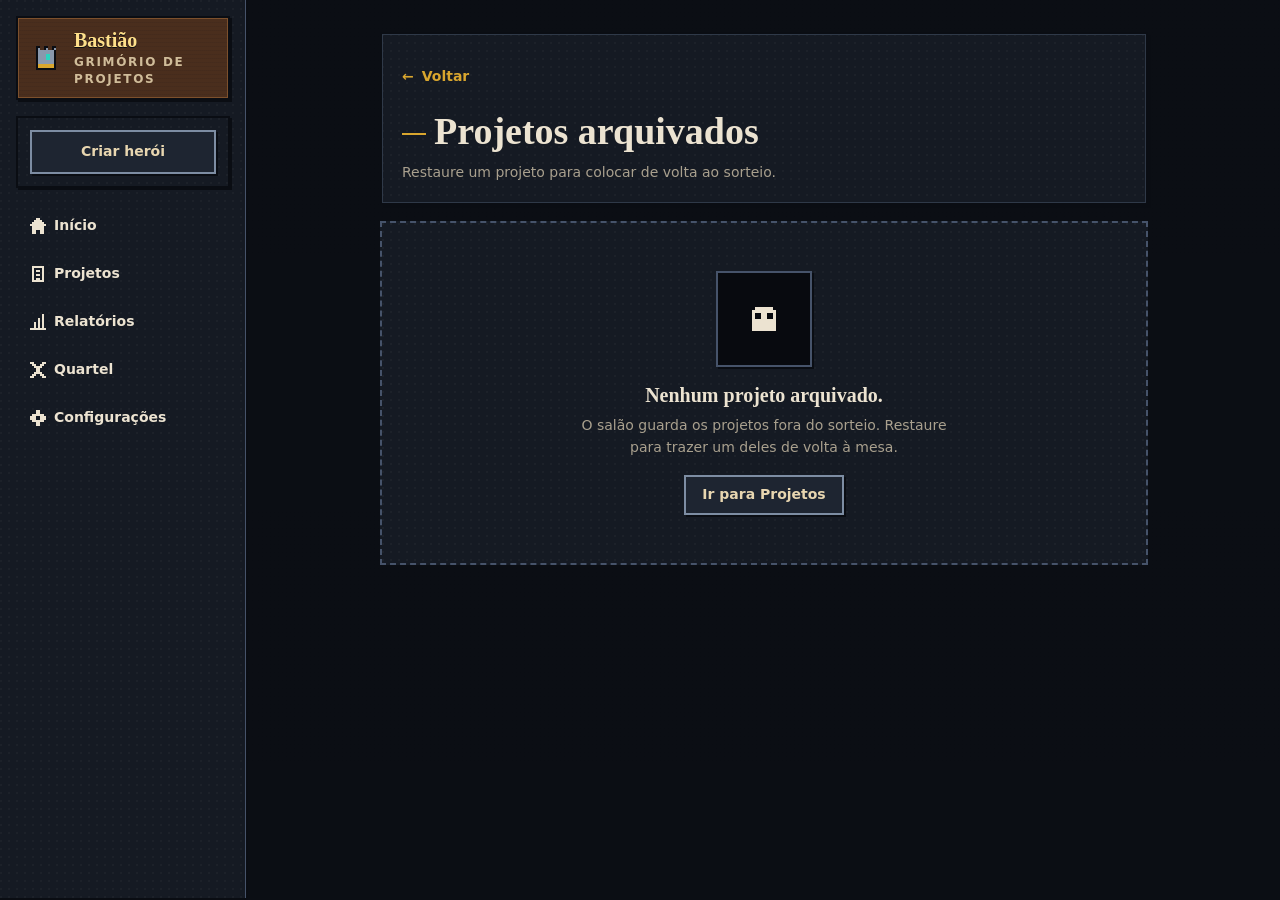
==== archived/index.html @ 6093103f "feat: atualiza build" ====
<!doctype html>
<html lang="pt-BR">
  <head>
    <meta charset="utf-8" />
    <meta name="viewport" content="width=device-width, initial-scale=1" />
    <meta name="theme-color" content="#0f1115" />
    <meta name="color-scheme" content="dark" />
    <!--
      CSP (MEDIUM-01, adapter-static sem servidor): meta permissiva para nao quebrar
      a hidratacao SvelteKit (inline scripts/estilos). Prefira headers no host estatico.
      Diretiva estrita recomendada no host:
      default-src 'self'; object-src 'none'; base-uri 'self'; frame-ancestors 'none'
      + X-Content-Type-Options: nosniff + Referrer-Policy: same-origin.
      Limitacao: meta com 'unsafe-inline' nao bloqueia XSS via inline; header com
      nonce/hash seria ideal, mas exige SSR/host com injecao por resposta.
    -->
    <meta
      http-equiv="Content-Security-Policy"
      content="default-src 'self'; object-src 'none'; base-uri 'self'; script-src 'self' 'unsafe-inline'; style-src 'self' 'unsafe-inline'; img-src 'self' data:; font-src 'self' data:; connect-src 'self' https://storage.bunnycdn.com https://uk.storage.bunnycdn.com https://ny.storage.bunnycdn.com https://la.storage.bunnycdn.com https://sg.storage.bunnycdn.com https://se.storage.bunnycdn.com https://br.storage.bunnycdn.com https://jh.storage.bunnycdn.com https://syd.storage.bunnycdn.com"
    />
    <title>App Produtividade</title>
    <link href="../_app/immutable/bundle.D66SUz3h.js" rel="modulepreload">
		<!--1bhpuhb--><!----><title>Projetos arquivados</title>
		<link href="../_app/immutable/assets/bundle.DK1BxDuR.css" rel="stylesheet">
  		<link rel="icon" type="image/svg+xml" href="/favicon.svg" />
	</head>
  <body data-sveltekit-preload-data="hover">
    <div style="display: contents"><!--[--><!--[0--><!--[--><a href="#conteudo-principal" class="bastiao-skip svelte-12qhfyh">Pular para o conteúdo</a> <div class="bastiao-shell svelte-12qhfyh"><aside class="bastiao-sidebar svelte-129hoe0" aria-label="Navegacao principal"><div class="bastiao-brand svelte-129hoe0"><span class="bastiao-brand-emblem svelte-129hoe0" aria-hidden="true"><svg viewBox="0 0 16 16" width="32" height="32" shape-rendering="crispEdges" style="display: block" class="shrink-0" aria-hidden="true"><!--[--><path d="M3 2h2v1h-2zM7 2h2v1h-2zM11 2h2v1h-2zM3 3h1v1h-1zM7 3h1v1h-1zM11 3h1v1h-1zM3 4h1v1h-1zM12 4h1v1h-1zM3 5h1v1h-1zM12 5h1v1h-1zM3 6h1v1h-1zM12 6h1v1h-1zM3 7h1v1h-1zM12 7h1v1h-1zM3 8h1v1h-1zM12 8h1v1h-1zM3 9h1v1h-1zM12 9h1v1h-1zM3 10h1v1h-1zM12 10h1v1h-1zM3 11h1v1h-1zM12 11h1v1h-1zM3 12h1v1h-1zM12 12h1v1h-1zM3 13h10v1h-10z" fill="var(--color-px-ink)"></path><path d="M4 3h1v1h-1zM8 3h1v1h-1zM12 3h1v1h-1zM4 4h8v1h-8zM4 5h8v1h-8zM4 6h4v1h-4zM10 6h2v1h-2zM4 7h4v1h-4zM10 7h2v1h-2zM4 8h4v1h-4zM10 8h2v1h-2zM4 9h8v1h-8zM4 10h8v1h-8z" fill="var(--color-px-steel)"></path><path d="M4 11h8v1h-8zM4 12h8v1h-8z" fill="var(--color-px-gold)"></path><path d="M8 6h2v1h-2zM8 7h2v1h-2zM8 8h2v1h-2z" fill="var(--color-px-teal)"></path><!--]--></svg><!----></span> <span class="bastiao-brand-text svelte-129hoe0"><p class="bastiao-brand-title svelte-129hoe0">Bastião</p> <p class="bastiao-brand-sub svelte-129hoe0">grimório de projetos</p></span></div> <div class="bastiao-hud svelte-129hoe0"><section class="hero-hud svelte-1gd1m4t" aria-label="Heroi"><!--[-1--><p class="hero-hud__loading svelte-1gd1m4t" role="status">Carregando herói...</p><!--]--></section><!----></div> <nav class="bastiao-nav svelte-129hoe0" aria-label="Paginas"><!--[--><a href="/" class="bastiao-link svelte-129hoe0" title="Início" aria-current="page"><svg viewBox="0 0 8 8" width="16" height="16" shape-rendering="crispEdges" style="display: block" class="shrink-0" aria-hidden="true"><!--[-1--><path d="M3 0h2v1h-2zM2 1h4v1h-4zM1 2h6v1h-6zM0 3h8v1h-8zM1 4h6v1h-6zM1 5h6v1h-6zM1 6h2v1h-2zM5 6h2v1h-2zM1 7h2v1h-2zM5 7h2v1h-2z" fill="currentColor"></path><!--]--></svg><!----> <span class="bastiao-link-label svelte-129hoe0">Início</span></a><a href="/projetos" class="bastiao-link svelte-129hoe0" title="Projetos"><svg viewBox="0 0 8 8" width="16" height="16" shape-rendering="crispEdges" style="display: block" class="shrink-0" aria-hidden="true"><!--[-1--><path d="M1 0h6v1h-6zM1 1h1v1h-1zM6 1h1v1h-1zM1 2h1v1h-1zM3 2h2v1h-2zM6 2h1v1h-1zM1 3h1v1h-1zM6 3h1v1h-1zM1 4h1v1h-1zM3 4h2v1h-2zM6 4h1v1h-1zM1 5h1v1h-1zM6 5h1v1h-1zM1 6h1v1h-1zM3 6h2v1h-2zM6 6h1v1h-1zM1 7h6v1h-6z" fill="currentColor"></path><!--]--></svg><!----> <span class="bastiao-link-label svelte-129hoe0">Projetos</span></a><a href="/relatorios" class="bastiao-link svelte-129hoe0" title="Relatórios"><svg viewBox="0 0 8 8" width="16" height="16" shape-rendering="crispEdges" style="display: block" class="shrink-0" aria-hidden="true"><!--[-1--><path d="M6 0h1v1h-1zM6 1h1v1h-1zM4 2h1v1h-1zM6 2h1v1h-1zM4 3h1v1h-1zM6 3h1v1h-1zM2 4h1v1h-1zM4 4h1v1h-1zM6 4h1v1h-1zM2 5h1v1h-1zM4 5h1v1h-1zM6 5h1v1h-1zM2 6h1v1h-1zM4 6h1v1h-1zM6 6h1v1h-1zM0 7h8v1h-8z" fill="currentColor"></path><!--]--></svg><!----> <span class="bastiao-link-label svelte-129hoe0">Relatórios</span></a><a href="/rpg" class="bastiao-link svelte-129hoe0" title="Quartel"><svg viewBox="0 0 8 8" width="16" height="16" shape-rendering="crispEdges" style="display: block" class="shrink-0" aria-hidden="true"><!--[-1--><path d="M0 0h2v1h-2zM6 0h2v1h-2zM1 1h2v1h-2zM5 1h2v1h-2zM2 2h4v1h-4zM3 3h2v1h-2zM3 4h2v1h-2zM2 5h4v1h-4zM1 6h2v1h-2zM5 6h2v1h-2zM0 7h2v1h-2zM6 7h2v1h-2z" fill="currentColor"></path><!--]--></svg><!----> <span class="bastiao-link-label svelte-129hoe0">Quartel</span></a><a href="/settings" class="bastiao-link svelte-129hoe0" title="Configurações"><svg viewBox="0 0 8 8" width="16" height="16" shape-rendering="crispEdges" style="display: block" class="shrink-0" aria-hidden="true"><!--[-1--><path d="M3 0h2v1h-2zM3 1h2v1h-2zM1 2h6v1h-6zM0 3h3v1h-3zM5 3h3v1h-3zM0 4h3v1h-3zM5 4h3v1h-3zM1 5h6v1h-6zM3 6h2v1h-2zM3 7h2v1h-2z" fill="currentColor"></path><!--]--></svg><!----> <span class="bastiao-link-label svelte-129hoe0">Configurações</span></a><!--]--></nav></aside><!----> <main id="conteudo-principal" class="bastiao-main svelte-12qhfyh" tabindex="-1"><!--[--><div class="archived-page svelte-1bhpuhb"><header class="bastiao-pageheader bastiao-pageheader--stone  svelte-132ntk2"><!--[0--><a href="/" class="bastiao-pageheader__back svelte-132ntk2"><span aria-hidden="true" class="svelte-132ntk2">←</span> <span class="svelte-132ntk2">Voltar</span></a><!--]--> <div class="bastiao-pageheader__main svelte-132ntk2"><div class="bastiao-pageheader__text svelte-132ntk2"><!--[-1--><!--]--> <h1 class="bastiao-pageheader__title svelte-132ntk2"><!--[0--><span class="bastiao-pageheader__rule svelte-132ntk2" aria-hidden="true"></span><!--]--> <span class="bastiao-pageheader__title-text svelte-132ntk2">Projetos arquivados</span></h1> <!--[0--><p class="bastiao-pageheader__description svelte-132ntk2">Restaure um projeto para colocar de volta ao sorteio.</p><!--]--> <!--[-1--><!--]--></div> <!--[-1--><!--]--> <!--[-1--><!--]--></div> <!--[-1--><!--]--></header><!----> <!--[-1--><!--]--> <!--[0--><p class="archived-loading svelte-1bhpuhb">Carregando projetos...</p><!--]--></div><!--]--><!----></main></div> <!--[-1--><!--]--><!--]--><!--]--> <!--[-1--><!--]--><!--]-->
			
			<script>
				{
					__sveltekit_h9kn85 = {
						base: new URL("..", location).pathname.slice(0, -1)
					};

					const element = document.currentScript.parentElement;

					import("../_app/immutable/bundle.D66SUz3h.js").then((app) => {
						app.start(element, {
							node_ids: [0, 3],
							data: [null,null],
							form: null,
							error: null
						})
					});
				}
			</script>
		</div>
  </body>
</html>
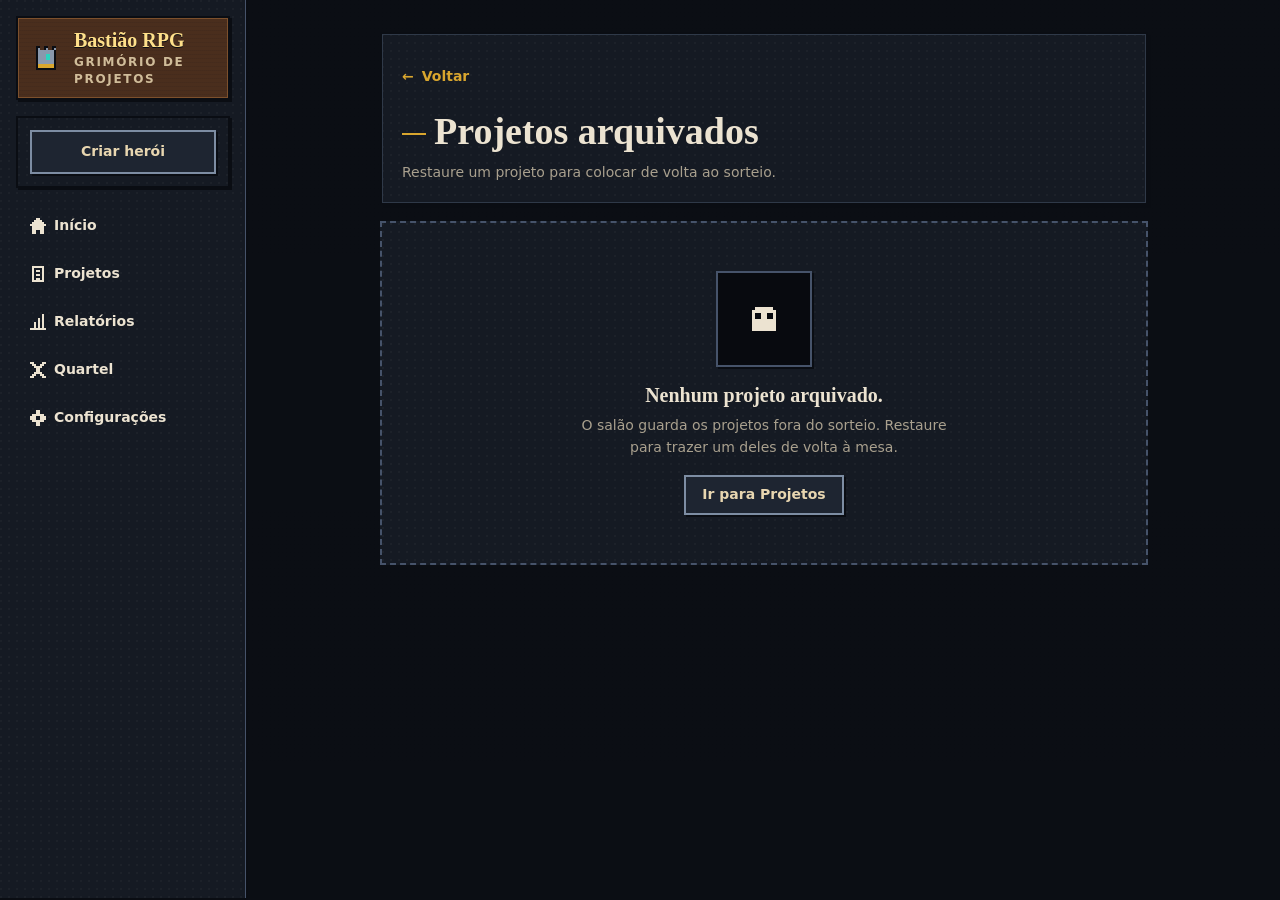
==== commit 6df72f2c: "atualiza build" ====
--- a/archived/index.html
+++ b/archived/index.html
@@ -18,24 +18,24 @@
       http-equiv="Content-Security-Policy"
       content="default-src 'self'; object-src 'none'; base-uri 'self'; script-src 'self' 'unsafe-inline'; style-src 'self' 'unsafe-inline'; img-src 'self' data:; font-src 'self' data:; connect-src 'self' https://storage.bunnycdn.com https://uk.storage.bunnycdn.com https://ny.storage.bunnycdn.com https://la.storage.bunnycdn.com https://sg.storage.bunnycdn.com https://se.storage.bunnycdn.com https://br.storage.bunnycdn.com https://jh.storage.bunnycdn.com https://syd.storage.bunnycdn.com"
     />
-    <title>App Produtividade</title>
-    <link href="../_app/immutable/bundle.D66SUz3h.js" rel="modulepreload">
-		<!--1bhpuhb--><!----><title>Projetos arquivados</title>
-		<link href="../_app/immutable/assets/bundle.DK1BxDuR.css" rel="stylesheet">
+    <title>Bastião RPG</title>
+    <link href="../_app/immutable/bundle.G_Ynz3-c.js" rel="modulepreload">
+		<!--1bhpuhb--><!----><title>Projetos arquivados | Bastião RPG</title>
+		<link href="../_app/immutable/assets/bundle.DVo9516h.css" rel="stylesheet">
   		<link rel="icon" type="image/svg+xml" href="/favicon.svg" />
 	</head>
   <body data-sveltekit-preload-data="hover">
-    <div style="display: contents"><!--[--><!--[0--><!--[--><a href="#conteudo-principal" class="bastiao-skip svelte-12qhfyh">Pular para o conteúdo</a> <div class="bastiao-shell svelte-12qhfyh"><aside class="bastiao-sidebar svelte-129hoe0" aria-label="Navegacao principal"><div class="bastiao-brand svelte-129hoe0"><span class="bastiao-brand-emblem svelte-129hoe0" aria-hidden="true"><svg viewBox="0 0 16 16" width="32" height="32" shape-rendering="crispEdges" style="display: block" class="shrink-0" aria-hidden="true"><!--[--><path d="M3 2h2v1h-2zM7 2h2v1h-2zM11 2h2v1h-2zM3 3h1v1h-1zM7 3h1v1h-1zM11 3h1v1h-1zM3 4h1v1h-1zM12 4h1v1h-1zM3 5h1v1h-1zM12 5h1v1h-1zM3 6h1v1h-1zM12 6h1v1h-1zM3 7h1v1h-1zM12 7h1v1h-1zM3 8h1v1h-1zM12 8h1v1h-1zM3 9h1v1h-1zM12 9h1v1h-1zM3 10h1v1h-1zM12 10h1v1h-1zM3 11h1v1h-1zM12 11h1v1h-1zM3 12h1v1h-1zM12 12h1v1h-1zM3 13h10v1h-10z" fill="var(--color-px-ink)"></path><path d="M4 3h1v1h-1zM8 3h1v1h-1zM12 3h1v1h-1zM4 4h8v1h-8zM4 5h8v1h-8zM4 6h4v1h-4zM10 6h2v1h-2zM4 7h4v1h-4zM10 7h2v1h-2zM4 8h4v1h-4zM10 8h2v1h-2zM4 9h8v1h-8zM4 10h8v1h-8z" fill="var(--color-px-steel)"></path><path d="M4 11h8v1h-8zM4 12h8v1h-8z" fill="var(--color-px-gold)"></path><path d="M8 6h2v1h-2zM8 7h2v1h-2zM8 8h2v1h-2z" fill="var(--color-px-teal)"></path><!--]--></svg><!----></span> <span class="bastiao-brand-text svelte-129hoe0"><p class="bastiao-brand-title svelte-129hoe0">Bastião</p> <p class="bastiao-brand-sub svelte-129hoe0">grimório de projetos</p></span></div> <div class="bastiao-hud svelte-129hoe0"><section class="hero-hud svelte-1gd1m4t" aria-label="Heroi"><!--[-1--><p class="hero-hud__loading svelte-1gd1m4t" role="status">Carregando herói...</p><!--]--></section><!----></div> <nav class="bastiao-nav svelte-129hoe0" aria-label="Paginas"><!--[--><a href="/" class="bastiao-link svelte-129hoe0" title="Início" aria-current="page"><svg viewBox="0 0 8 8" width="16" height="16" shape-rendering="crispEdges" style="display: block" class="shrink-0" aria-hidden="true"><!--[-1--><path d="M3 0h2v1h-2zM2 1h4v1h-4zM1 2h6v1h-6zM0 3h8v1h-8zM1 4h6v1h-6zM1 5h6v1h-6zM1 6h2v1h-2zM5 6h2v1h-2zM1 7h2v1h-2zM5 7h2v1h-2z" fill="currentColor"></path><!--]--></svg><!----> <span class="bastiao-link-label svelte-129hoe0">Início</span></a><a href="/projetos" class="bastiao-link svelte-129hoe0" title="Projetos"><svg viewBox="0 0 8 8" width="16" height="16" shape-rendering="crispEdges" style="display: block" class="shrink-0" aria-hidden="true"><!--[-1--><path d="M1 0h6v1h-6zM1 1h1v1h-1zM6 1h1v1h-1zM1 2h1v1h-1zM3 2h2v1h-2zM6 2h1v1h-1zM1 3h1v1h-1zM6 3h1v1h-1zM1 4h1v1h-1zM3 4h2v1h-2zM6 4h1v1h-1zM1 5h1v1h-1zM6 5h1v1h-1zM1 6h1v1h-1zM3 6h2v1h-2zM6 6h1v1h-1zM1 7h6v1h-6z" fill="currentColor"></path><!--]--></svg><!----> <span class="bastiao-link-label svelte-129hoe0">Projetos</span></a><a href="/relatorios" class="bastiao-link svelte-129hoe0" title="Relatórios"><svg viewBox="0 0 8 8" width="16" height="16" shape-rendering="crispEdges" style="display: block" class="shrink-0" aria-hidden="true"><!--[-1--><path d="M6 0h1v1h-1zM6 1h1v1h-1zM4 2h1v1h-1zM6 2h1v1h-1zM4 3h1v1h-1zM6 3h1v1h-1zM2 4h1v1h-1zM4 4h1v1h-1zM6 4h1v1h-1zM2 5h1v1h-1zM4 5h1v1h-1zM6 5h1v1h-1zM2 6h1v1h-1zM4 6h1v1h-1zM6 6h1v1h-1zM0 7h8v1h-8z" fill="currentColor"></path><!--]--></svg><!----> <span class="bastiao-link-label svelte-129hoe0">Relatórios</span></a><a href="/rpg" class="bastiao-link svelte-129hoe0" title="Quartel"><svg viewBox="0 0 8 8" width="16" height="16" shape-rendering="crispEdges" style="display: block" class="shrink-0" aria-hidden="true"><!--[-1--><path d="M0 0h2v1h-2zM6 0h2v1h-2zM1 1h2v1h-2zM5 1h2v1h-2zM2 2h4v1h-4zM3 3h2v1h-2zM3 4h2v1h-2zM2 5h4v1h-4zM1 6h2v1h-2zM5 6h2v1h-2zM0 7h2v1h-2zM6 7h2v1h-2z" fill="currentColor"></path><!--]--></svg><!----> <span class="bastiao-link-label svelte-129hoe0">Quartel</span></a><a href="/settings" class="bastiao-link svelte-129hoe0" title="Configurações"><svg viewBox="0 0 8 8" width="16" height="16" shape-rendering="crispEdges" style="display: block" class="shrink-0" aria-hidden="true"><!--[-1--><path d="M3 0h2v1h-2zM3 1h2v1h-2zM1 2h6v1h-6zM0 3h3v1h-3zM5 3h3v1h-3zM0 4h3v1h-3zM5 4h3v1h-3zM1 5h6v1h-6zM3 6h2v1h-2zM3 7h2v1h-2z" fill="currentColor"></path><!--]--></svg><!----> <span class="bastiao-link-label svelte-129hoe0">Configurações</span></a><!--]--></nav></aside><!----> <main id="conteudo-principal" class="bastiao-main svelte-12qhfyh" tabindex="-1"><!--[--><div class="archived-page svelte-1bhpuhb"><header class="bastiao-pageheader bastiao-pageheader--stone  svelte-132ntk2"><!--[0--><a href="/" class="bastiao-pageheader__back svelte-132ntk2"><span aria-hidden="true" class="svelte-132ntk2">←</span> <span class="svelte-132ntk2">Voltar</span></a><!--]--> <div class="bastiao-pageheader__main svelte-132ntk2"><div class="bastiao-pageheader__text svelte-132ntk2"><!--[-1--><!--]--> <h1 class="bastiao-pageheader__title svelte-132ntk2"><!--[0--><span class="bastiao-pageheader__rule svelte-132ntk2" aria-hidden="true"></span><!--]--> <span class="bastiao-pageheader__title-text svelte-132ntk2">Projetos arquivados</span></h1> <!--[0--><p class="bastiao-pageheader__description svelte-132ntk2">Restaure um projeto para colocar de volta ao sorteio.</p><!--]--> <!--[-1--><!--]--></div> <!--[-1--><!--]--> <!--[-1--><!--]--></div> <!--[-1--><!--]--></header><!----> <!--[-1--><!--]--> <!--[0--><p class="archived-loading svelte-1bhpuhb">Carregando projetos...</p><!--]--></div><!--]--><!----></main></div> <!--[-1--><!--]--><!--]--><!--]--> <!--[-1--><!--]--><!--]-->
+    <div style="display: contents"><!--[--><!--[0--><!--[--><a href="#conteudo-principal" class="bastiao-skip svelte-12qhfyh">Pular para o conteúdo</a> <div class="bastiao-shell svelte-12qhfyh"><aside class="bastiao-sidebar svelte-129hoe0" aria-label="Navegacao principal"><div class="bastiao-brand svelte-129hoe0"><span class="bastiao-brand-emblem svelte-129hoe0" aria-hidden="true"><svg viewBox="0 0 16 16" width="32" height="32" shape-rendering="crispEdges" style="display: block" class="shrink-0" aria-hidden="true"><!--[--><path d="M3 2h2v1h-2zM7 2h2v1h-2zM11 2h2v1h-2zM3 3h1v1h-1zM7 3h1v1h-1zM11 3h1v1h-1zM3 4h1v1h-1zM12 4h1v1h-1zM3 5h1v1h-1zM12 5h1v1h-1zM3 6h1v1h-1zM12 6h1v1h-1zM3 7h1v1h-1zM12 7h1v1h-1zM3 8h1v1h-1zM12 8h1v1h-1zM3 9h1v1h-1zM12 9h1v1h-1zM3 10h1v1h-1zM12 10h1v1h-1zM3 11h1v1h-1zM12 11h1v1h-1zM3 12h1v1h-1zM12 12h1v1h-1zM3 13h10v1h-10z" fill="var(--color-px-ink)"></path><path d="M4 3h1v1h-1zM8 3h1v1h-1zM12 3h1v1h-1zM4 4h8v1h-8zM4 5h8v1h-8zM4 6h4v1h-4zM10 6h2v1h-2zM4 7h4v1h-4zM10 7h2v1h-2zM4 8h4v1h-4zM10 8h2v1h-2zM4 9h8v1h-8zM4 10h8v1h-8z" fill="var(--color-px-steel)"></path><path d="M4 11h8v1h-8zM4 12h8v1h-8z" fill="var(--color-px-gold)"></path><path d="M8 6h2v1h-2zM8 7h2v1h-2zM8 8h2v1h-2z" fill="var(--color-px-teal)"></path><!--]--></svg><!----></span> <span class="bastiao-brand-text svelte-129hoe0"><p class="bastiao-brand-title svelte-129hoe0">Bastião RPG</p> <p class="bastiao-brand-sub svelte-129hoe0">grimório de projetos</p></span></div> <div class="bastiao-hud svelte-129hoe0"><section class="hero-hud svelte-1gd1m4t" aria-label="Heroi"><!--[-1--><p class="hero-hud__loading svelte-1gd1m4t" role="status">Carregando herói...</p><!--]--></section><!----></div> <nav class="bastiao-nav svelte-129hoe0" aria-label="Paginas"><!--[--><a href="/" class="bastiao-link svelte-129hoe0" title="Início" aria-current="page"><svg viewBox="0 0 8 8" width="16" height="16" shape-rendering="crispEdges" style="display: block" class="shrink-0" aria-hidden="true"><!--[-1--><path d="M3 0h2v1h-2zM2 1h4v1h-4zM1 2h6v1h-6zM0 3h8v1h-8zM1 4h6v1h-6zM1 5h6v1h-6zM1 6h2v1h-2zM5 6h2v1h-2zM1 7h2v1h-2zM5 7h2v1h-2z" fill="currentColor"></path><!--]--></svg><!----> <span class="bastiao-link-label svelte-129hoe0">Início</span></a><a href="/projetos" class="bastiao-link svelte-129hoe0" title="Projetos"><svg viewBox="0 0 8 8" width="16" height="16" shape-rendering="crispEdges" style="display: block" class="shrink-0" aria-hidden="true"><!--[-1--><path d="M1 0h6v1h-6zM1 1h1v1h-1zM6 1h1v1h-1zM1 2h1v1h-1zM3 2h2v1h-2zM6 2h1v1h-1zM1 3h1v1h-1zM6 3h1v1h-1zM1 4h1v1h-1zM3 4h2v1h-2zM6 4h1v1h-1zM1 5h1v1h-1zM6 5h1v1h-1zM1 6h1v1h-1zM3 6h2v1h-2zM6 6h1v1h-1zM1 7h6v1h-6z" fill="currentColor"></path><!--]--></svg><!----> <span class="bastiao-link-label svelte-129hoe0">Projetos</span></a><a href="/relatorios" class="bastiao-link svelte-129hoe0" title="Relatórios"><svg viewBox="0 0 8 8" width="16" height="16" shape-rendering="crispEdges" style="display: block" class="shrink-0" aria-hidden="true"><!--[-1--><path d="M6 0h1v1h-1zM6 1h1v1h-1zM4 2h1v1h-1zM6 2h1v1h-1zM4 3h1v1h-1zM6 3h1v1h-1zM2 4h1v1h-1zM4 4h1v1h-1zM6 4h1v1h-1zM2 5h1v1h-1zM4 5h1v1h-1zM6 5h1v1h-1zM2 6h1v1h-1zM4 6h1v1h-1zM6 6h1v1h-1zM0 7h8v1h-8z" fill="currentColor"></path><!--]--></svg><!----> <span class="bastiao-link-label svelte-129hoe0">Relatórios</span></a><a href="/rpg" class="bastiao-link svelte-129hoe0" title="Quartel"><svg viewBox="0 0 8 8" width="16" height="16" shape-rendering="crispEdges" style="display: block" class="shrink-0" aria-hidden="true"><!--[-1--><path d="M0 0h2v1h-2zM6 0h2v1h-2zM1 1h2v1h-2zM5 1h2v1h-2zM2 2h4v1h-4zM3 3h2v1h-2zM3 4h2v1h-2zM2 5h4v1h-4zM1 6h2v1h-2zM5 6h2v1h-2zM0 7h2v1h-2zM6 7h2v1h-2z" fill="currentColor"></path><!--]--></svg><!----> <span class="bastiao-link-label svelte-129hoe0">Quartel</span></a><a href="/settings" class="bastiao-link svelte-129hoe0" title="Configurações"><svg viewBox="0 0 8 8" width="16" height="16" shape-rendering="crispEdges" style="display: block" class="shrink-0" aria-hidden="true"><!--[-1--><path d="M3 0h2v1h-2zM3 1h2v1h-2zM1 2h6v1h-6zM0 3h3v1h-3zM5 3h3v1h-3zM0 4h3v1h-3zM5 4h3v1h-3zM1 5h6v1h-6zM3 6h2v1h-2zM3 7h2v1h-2z" fill="currentColor"></path><!--]--></svg><!----> <span class="bastiao-link-label svelte-129hoe0">Configurações</span></a><!--]--></nav></aside><!----> <main id="conteudo-principal" class="bastiao-main svelte-12qhfyh" tabindex="-1"><!--[--><div class="archived-page svelte-1bhpuhb"><header class="bastiao-pageheader bastiao-pageheader--stone  svelte-132ntk2"><!--[0--><a href="/" class="bastiao-pageheader__back svelte-132ntk2"><span aria-hidden="true" class="svelte-132ntk2">←</span> <span class="svelte-132ntk2">Voltar</span></a><!--]--> <div class="bastiao-pageheader__main svelte-132ntk2"><div class="bastiao-pageheader__text svelte-132ntk2"><!--[-1--><!--]--> <h1 class="bastiao-pageheader__title svelte-132ntk2"><!--[0--><span class="bastiao-pageheader__rule svelte-132ntk2" aria-hidden="true"></span><!--]--> <span class="bastiao-pageheader__title-text svelte-132ntk2">Projetos arquivados</span></h1> <!--[0--><p class="bastiao-pageheader__description svelte-132ntk2">Restaure um projeto para colocar de volta ao sorteio.</p><!--]--> <!--[-1--><!--]--></div> <!--[-1--><!--]--> <!--[-1--><!--]--></div> <!--[-1--><!--]--></header><!----> <!--[-1--><!--]--> <!--[0--><p class="archived-loading svelte-1bhpuhb">Carregando projetos...</p><!--]--></div><!--]--><!----></main></div> <!--[-1--><!--]--><!--]--><!--]--> <!--[-1--><!--]--><!--]-->
 			
 			<script>
 				{
-					__sveltekit_h9kn85 = {
+					__sveltekit_1xf8vjp = {
 						base: new URL("..", location).pathname.slice(0, -1)
 					};
 
 					const element = document.currentScript.parentElement;
 
-					import("../_app/immutable/bundle.D66SUz3h.js").then((app) => {
+					import("../_app/immutable/bundle.G_Ynz3-c.js").then((app) => {
 						app.start(element, {
 							node_ids: [0, 3],
 							data: [null,null],
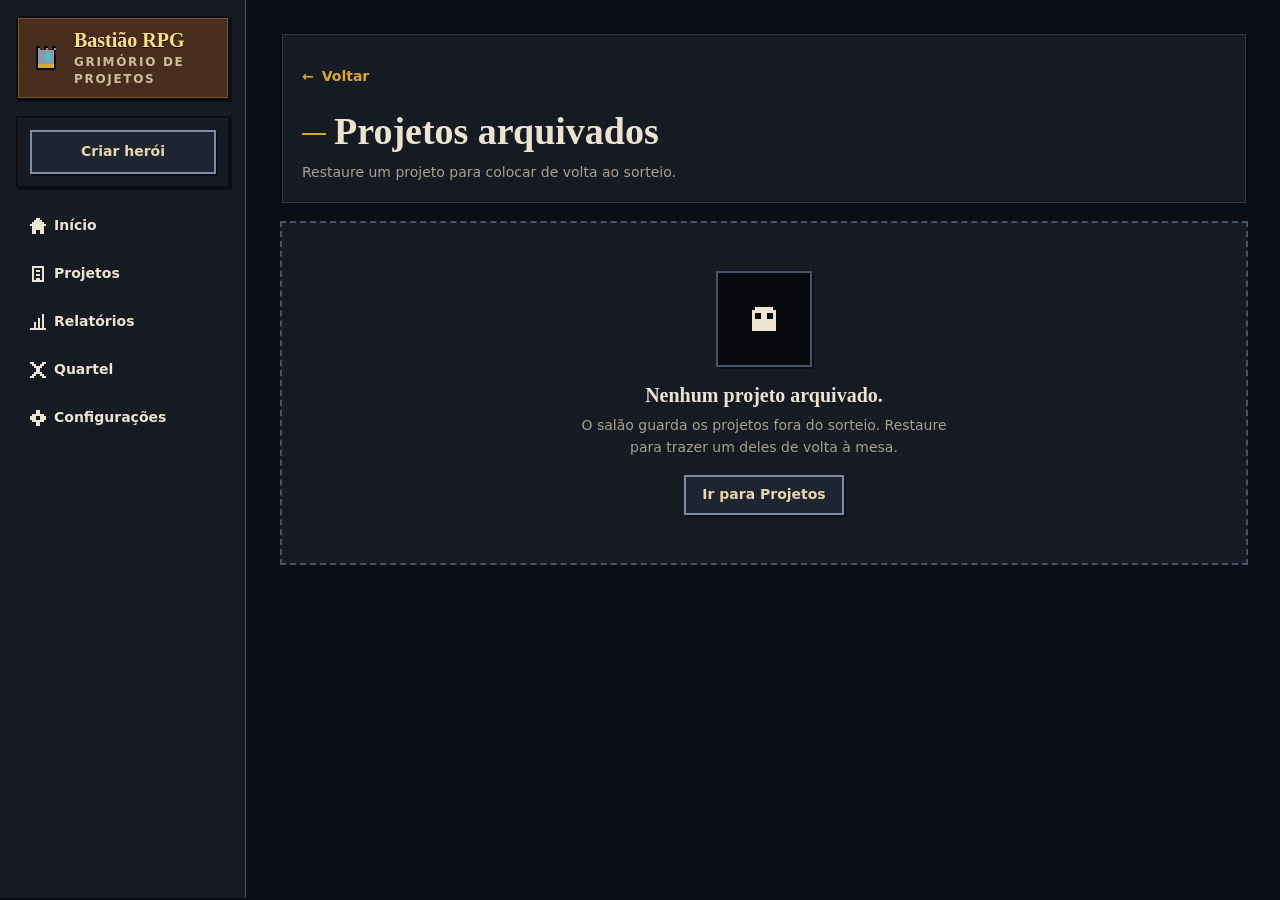
==== commit 3715964a: "deploy: build 2026-11-26T21:00:46Z" ====
--- a/archived/index.html
+++ b/archived/index.html
@@ -19,23 +19,23 @@
       content="default-src 'self'; object-src 'none'; base-uri 'self'; script-src 'self' 'unsafe-inline'; style-src 'self' 'unsafe-inline'; img-src 'self' data:; font-src 'self' data:; connect-src 'self' https://storage.bunnycdn.com https://uk.storage.bunnycdn.com https://ny.storage.bunnycdn.com https://la.storage.bunnycdn.com https://sg.storage.bunnycdn.com https://se.storage.bunnycdn.com https://br.storage.bunnycdn.com https://jh.storage.bunnycdn.com https://syd.storage.bunnycdn.com"
     />
     <title>Bastião RPG</title>
-    <link href="../_app/immutable/bundle.G_Ynz3-c.js" rel="modulepreload">
+    <link href="../_app/immutable/bundle.0XDQ6P4R.js" rel="modulepreload">
 		<!--1bhpuhb--><!----><title>Projetos arquivados | Bastião RPG</title>
-		<link href="../_app/immutable/assets/bundle.DVo9516h.css" rel="stylesheet">
+		<link href="../_app/immutable/assets/bundle.C9rtXvdy.css" rel="stylesheet">
   		<link rel="icon" type="image/svg+xml" href="/favicon.svg" />
 	</head>
   <body data-sveltekit-preload-data="hover">
-    <div style="display: contents"><!--[--><!--[0--><!--[--><a href="#conteudo-principal" class="bastiao-skip svelte-12qhfyh">Pular para o conteúdo</a> <div class="bastiao-shell svelte-12qhfyh"><aside class="bastiao-sidebar svelte-129hoe0" aria-label="Navegacao principal"><div class="bastiao-brand svelte-129hoe0"><span class="bastiao-brand-emblem svelte-129hoe0" aria-hidden="true"><svg viewBox="0 0 16 16" width="32" height="32" shape-rendering="crispEdges" style="display: block" class="shrink-0" aria-hidden="true"><!--[--><path d="M3 2h2v1h-2zM7 2h2v1h-2zM11 2h2v1h-2zM3 3h1v1h-1zM7 3h1v1h-1zM11 3h1v1h-1zM3 4h1v1h-1zM12 4h1v1h-1zM3 5h1v1h-1zM12 5h1v1h-1zM3 6h1v1h-1zM12 6h1v1h-1zM3 7h1v1h-1zM12 7h1v1h-1zM3 8h1v1h-1zM12 8h1v1h-1zM3 9h1v1h-1zM12 9h1v1h-1zM3 10h1v1h-1zM12 10h1v1h-1zM3 11h1v1h-1zM12 11h1v1h-1zM3 12h1v1h-1zM12 12h1v1h-1zM3 13h10v1h-10z" fill="var(--color-px-ink)"></path><path d="M4 3h1v1h-1zM8 3h1v1h-1zM12 3h1v1h-1zM4 4h8v1h-8zM4 5h8v1h-8zM4 6h4v1h-4zM10 6h2v1h-2zM4 7h4v1h-4zM10 7h2v1h-2zM4 8h4v1h-4zM10 8h2v1h-2zM4 9h8v1h-8zM4 10h8v1h-8z" fill="var(--color-px-steel)"></path><path d="M4 11h8v1h-8zM4 12h8v1h-8z" fill="var(--color-px-gold)"></path><path d="M8 6h2v1h-2zM8 7h2v1h-2zM8 8h2v1h-2z" fill="var(--color-px-teal)"></path><!--]--></svg><!----></span> <span class="bastiao-brand-text svelte-129hoe0"><p class="bastiao-brand-title svelte-129hoe0">Bastião RPG</p> <p class="bastiao-brand-sub svelte-129hoe0">grimório de projetos</p></span></div> <div class="bastiao-hud svelte-129hoe0"><section class="hero-hud svelte-1gd1m4t" aria-label="Heroi"><!--[-1--><p class="hero-hud__loading svelte-1gd1m4t" role="status">Carregando herói...</p><!--]--></section><!----></div> <nav class="bastiao-nav svelte-129hoe0" aria-label="Paginas"><!--[--><a href="/" class="bastiao-link svelte-129hoe0" title="Início" aria-current="page"><svg viewBox="0 0 8 8" width="16" height="16" shape-rendering="crispEdges" style="display: block" class="shrink-0" aria-hidden="true"><!--[-1--><path d="M3 0h2v1h-2zM2 1h4v1h-4zM1 2h6v1h-6zM0 3h8v1h-8zM1 4h6v1h-6zM1 5h6v1h-6zM1 6h2v1h-2zM5 6h2v1h-2zM1 7h2v1h-2zM5 7h2v1h-2z" fill="currentColor"></path><!--]--></svg><!----> <span class="bastiao-link-label svelte-129hoe0">Início</span></a><a href="/projetos" class="bastiao-link svelte-129hoe0" title="Projetos"><svg viewBox="0 0 8 8" width="16" height="16" shape-rendering="crispEdges" style="display: block" class="shrink-0" aria-hidden="true"><!--[-1--><path d="M1 0h6v1h-6zM1 1h1v1h-1zM6 1h1v1h-1zM1 2h1v1h-1zM3 2h2v1h-2zM6 2h1v1h-1zM1 3h1v1h-1zM6 3h1v1h-1zM1 4h1v1h-1zM3 4h2v1h-2zM6 4h1v1h-1zM1 5h1v1h-1zM6 5h1v1h-1zM1 6h1v1h-1zM3 6h2v1h-2zM6 6h1v1h-1zM1 7h6v1h-6z" fill="currentColor"></path><!--]--></svg><!----> <span class="bastiao-link-label svelte-129hoe0">Projetos</span></a><a href="/relatorios" class="bastiao-link svelte-129hoe0" title="Relatórios"><svg viewBox="0 0 8 8" width="16" height="16" shape-rendering="crispEdges" style="display: block" class="shrink-0" aria-hidden="true"><!--[-1--><path d="M6 0h1v1h-1zM6 1h1v1h-1zM4 2h1v1h-1zM6 2h1v1h-1zM4 3h1v1h-1zM6 3h1v1h-1zM2 4h1v1h-1zM4 4h1v1h-1zM6 4h1v1h-1zM2 5h1v1h-1zM4 5h1v1h-1zM6 5h1v1h-1zM2 6h1v1h-1zM4 6h1v1h-1zM6 6h1v1h-1zM0 7h8v1h-8z" fill="currentColor"></path><!--]--></svg><!----> <span class="bastiao-link-label svelte-129hoe0">Relatórios</span></a><a href="/rpg" class="bastiao-link svelte-129hoe0" title="Quartel"><svg viewBox="0 0 8 8" width="16" height="16" shape-rendering="crispEdges" style="display: block" class="shrink-0" aria-hidden="true"><!--[-1--><path d="M0 0h2v1h-2zM6 0h2v1h-2zM1 1h2v1h-2zM5 1h2v1h-2zM2 2h4v1h-4zM3 3h2v1h-2zM3 4h2v1h-2zM2 5h4v1h-4zM1 6h2v1h-2zM5 6h2v1h-2zM0 7h2v1h-2zM6 7h2v1h-2z" fill="currentColor"></path><!--]--></svg><!----> <span class="bastiao-link-label svelte-129hoe0">Quartel</span></a><a href="/settings" class="bastiao-link svelte-129hoe0" title="Configurações"><svg viewBox="0 0 8 8" width="16" height="16" shape-rendering="crispEdges" style="display: block" class="shrink-0" aria-hidden="true"><!--[-1--><path d="M3 0h2v1h-2zM3 1h2v1h-2zM1 2h6v1h-6zM0 3h3v1h-3zM5 3h3v1h-3zM0 4h3v1h-3zM5 4h3v1h-3zM1 5h6v1h-6zM3 6h2v1h-2zM3 7h2v1h-2z" fill="currentColor"></path><!--]--></svg><!----> <span class="bastiao-link-label svelte-129hoe0">Configurações</span></a><!--]--></nav></aside><!----> <main id="conteudo-principal" class="bastiao-main svelte-12qhfyh" tabindex="-1"><!--[--><div class="archived-page svelte-1bhpuhb"><header class="bastiao-pageheader bastiao-pageheader--stone  svelte-132ntk2"><!--[0--><a href="/" class="bastiao-pageheader__back svelte-132ntk2"><span aria-hidden="true" class="svelte-132ntk2">←</span> <span class="svelte-132ntk2">Voltar</span></a><!--]--> <div class="bastiao-pageheader__main svelte-132ntk2"><div class="bastiao-pageheader__text svelte-132ntk2"><!--[-1--><!--]--> <h1 class="bastiao-pageheader__title svelte-132ntk2"><!--[0--><span class="bastiao-pageheader__rule svelte-132ntk2" aria-hidden="true"></span><!--]--> <span class="bastiao-pageheader__title-text svelte-132ntk2">Projetos arquivados</span></h1> <!--[0--><p class="bastiao-pageheader__description svelte-132ntk2">Restaure um projeto para colocar de volta ao sorteio.</p><!--]--> <!--[-1--><!--]--></div> <!--[-1--><!--]--> <!--[-1--><!--]--></div> <!--[-1--><!--]--></header><!----> <!--[-1--><!--]--> <!--[0--><p class="archived-loading svelte-1bhpuhb">Carregando projetos...</p><!--]--></div><!--]--><!----></main></div> <!--[-1--><!--]--><!--]--><!--]--> <!--[-1--><!--]--><!--]-->
+    <div style="display: contents"><!--[--><!--[0--><!--[--><a href="#conteudo-principal" class="bastiao-skip svelte-12qhfyh">Pular para o conteúdo</a> <div class="bastiao-shell svelte-12qhfyh"><aside class="bastiao-sidebar svelte-129hoe0" aria-label="Navegacao principal"><div class="bastiao-brand svelte-129hoe0"><span class="bastiao-brand-emblem svelte-129hoe0" aria-hidden="true"><svg viewBox="0 0 16 16" width="32" height="32" shape-rendering="crispEdges" style="display: block" class="shrink-0" aria-hidden="true"><!--[--><path d="M3 2h2v1h-2zM7 2h2v1h-2zM11 2h2v1h-2zM3 3h1v1h-1zM7 3h1v1h-1zM11 3h1v1h-1zM3 4h1v1h-1zM12 4h1v1h-1zM3 5h1v1h-1zM12 5h1v1h-1zM3 6h1v1h-1zM12 6h1v1h-1zM3 7h1v1h-1zM12 7h1v1h-1zM3 8h1v1h-1zM12 8h1v1h-1zM3 9h1v1h-1zM12 9h1v1h-1zM3 10h1v1h-1zM12 10h1v1h-1zM3 11h1v1h-1zM12 11h1v1h-1zM3 12h1v1h-1zM12 12h1v1h-1zM3 13h10v1h-10z" fill="var(--color-px-ink)"></path><path d="M4 3h1v1h-1zM8 3h1v1h-1zM12 3h1v1h-1zM4 4h8v1h-8zM4 5h8v1h-8zM4 6h4v1h-4zM10 6h2v1h-2zM4 7h4v1h-4zM10 7h2v1h-2zM4 8h4v1h-4zM10 8h2v1h-2zM4 9h8v1h-8zM4 10h8v1h-8z" fill="var(--color-px-steel)"></path><path d="M4 11h8v1h-8zM4 12h8v1h-8z" fill="var(--color-px-gold)"></path><path d="M8 6h2v1h-2zM8 7h2v1h-2zM8 8h2v1h-2z" fill="var(--color-px-teal)"></path><!--]--></svg><!----></span> <span class="bastiao-brand-text svelte-129hoe0"><p class="bastiao-brand-title svelte-129hoe0">Bastião RPG</p> <p class="bastiao-brand-sub svelte-129hoe0">grimório de projetos</p></span></div> <div class="bastiao-hud svelte-129hoe0"><section class="hero-hud svelte-1gd1m4t" aria-label="Heroi"><!--[-1--><p class="hero-hud__loading svelte-1gd1m4t" role="status">Carregando herói...</p><!--]--></section><!----></div> <nav class="bastiao-nav svelte-129hoe0" aria-label="Paginas"><!--[--><a href="/" class="bastiao-link svelte-129hoe0" title="Início" aria-current="page"><svg viewBox="0 0 8 8" width="16" height="16" shape-rendering="crispEdges" style="display: block" class="shrink-0" aria-hidden="true"><!--[-1--><path d="M3 0h2v1h-2zM2 1h4v1h-4zM1 2h6v1h-6zM0 3h8v1h-8zM1 4h6v1h-6zM1 5h6v1h-6zM1 6h2v1h-2zM5 6h2v1h-2zM1 7h2v1h-2zM5 7h2v1h-2z" fill="currentColor"></path><!--]--></svg><!----> <span class="bastiao-link-label svelte-129hoe0">Início</span></a><a href="/projetos" class="bastiao-link svelte-129hoe0" title="Projetos"><svg viewBox="0 0 8 8" width="16" height="16" shape-rendering="crispEdges" style="display: block" class="shrink-0" aria-hidden="true"><!--[-1--><path d="M1 0h6v1h-6zM1 1h1v1h-1zM6 1h1v1h-1zM1 2h1v1h-1zM3 2h2v1h-2zM6 2h1v1h-1zM1 3h1v1h-1zM6 3h1v1h-1zM1 4h1v1h-1zM3 4h2v1h-2zM6 4h1v1h-1zM1 5h1v1h-1zM6 5h1v1h-1zM1 6h1v1h-1zM3 6h2v1h-2zM6 6h1v1h-1zM1 7h6v1h-6z" fill="currentColor"></path><!--]--></svg><!----> <span class="bastiao-link-label svelte-129hoe0">Projetos</span></a><a href="/relatorios" class="bastiao-link svelte-129hoe0" title="Relatórios"><svg viewBox="0 0 8 8" width="16" height="16" shape-rendering="crispEdges" style="display: block" class="shrink-0" aria-hidden="true"><!--[-1--><path d="M6 0h1v1h-1zM6 1h1v1h-1zM4 2h1v1h-1zM6 2h1v1h-1zM4 3h1v1h-1zM6 3h1v1h-1zM2 4h1v1h-1zM4 4h1v1h-1zM6 4h1v1h-1zM2 5h1v1h-1zM4 5h1v1h-1zM6 5h1v1h-1zM2 6h1v1h-1zM4 6h1v1h-1zM6 6h1v1h-1zM0 7h8v1h-8z" fill="currentColor"></path><!--]--></svg><!----> <span class="bastiao-link-label svelte-129hoe0">Relatórios</span></a><a href="/rpg" class="bastiao-link svelte-129hoe0" title="Quartel"><svg viewBox="0 0 8 8" width="16" height="16" shape-rendering="crispEdges" style="display: block" class="shrink-0" aria-hidden="true"><!--[-1--><path d="M0 0h2v1h-2zM6 0h2v1h-2zM1 1h2v1h-2zM5 1h2v1h-2zM2 2h4v1h-4zM3 3h2v1h-2zM3 4h2v1h-2zM2 5h4v1h-4zM1 6h2v1h-2zM5 6h2v1h-2zM0 7h2v1h-2zM6 7h2v1h-2z" fill="currentColor"></path><!--]--></svg><!----> <span class="bastiao-link-label svelte-129hoe0">Quartel</span></a><a href="/settings" class="bastiao-link svelte-129hoe0" title="Configurações"><svg viewBox="0 0 8 8" width="16" height="16" shape-rendering="crispEdges" style="display: block" class="shrink-0" aria-hidden="true"><!--[-1--><path d="M3 0h2v1h-2zM3 1h2v1h-2zM1 2h6v1h-6zM0 3h3v1h-3zM5 3h3v1h-3zM0 4h3v1h-3zM5 4h3v1h-3zM1 5h6v1h-6zM3 6h2v1h-2zM3 7h2v1h-2z" fill="currentColor"></path><!--]--></svg><!----> <span class="bastiao-link-label svelte-129hoe0">Configurações</span></a><!--]--></nav></aside><!----> <main id="conteudo-principal" class="bastiao-main svelte-12qhfyh" tabindex="-1"><!--[--><div class="mx-auto w-full max-w-6xl min-w-0"><div class="archived-page svelte-1bhpuhb"><header class="bastiao-pageheader bastiao-pageheader--stone  svelte-132ntk2"><!--[0--><a href="/" class="bastiao-pageheader__back svelte-132ntk2"><span aria-hidden="true" class="svelte-132ntk2">←</span> <span class="svelte-132ntk2">Voltar</span></a><!--]--> <div class="bastiao-pageheader__main svelte-132ntk2"><div class="bastiao-pageheader__text svelte-132ntk2"><!--[-1--><!--]--> <h1 class="bastiao-pageheader__title svelte-132ntk2"><!--[0--><span class="bastiao-pageheader__rule svelte-132ntk2" aria-hidden="true"></span><!--]--> <span class="bastiao-pageheader__title-text svelte-132ntk2">Projetos arquivados</span></h1> <!--[0--><p class="bastiao-pageheader__description svelte-132ntk2">Restaure um projeto para colocar de volta ao sorteio.</p><!--]--> <!--[-1--><!--]--></div> <!--[-1--><!--]--> <!--[-1--><!--]--></div> <!--[-1--><!--]--></header><!----> <!--[-1--><!--]--> <!--[0--><p class="archived-loading svelte-1bhpuhb">Carregando projetos...</p><!--]--></div></div><!--]--><!----></main></div> <!--[-1--><!--]--><!--]--><!--]--> <!--[-1--><!--]--><!--]-->
 			
 			<script>
 				{
-					__sveltekit_1xf8vjp = {
+					__sveltekit_1yq1hw3 = {
 						base: new URL("..", location).pathname.slice(0, -1)
 					};
 
 					const element = document.currentScript.parentElement;
 
-					import("../_app/immutable/bundle.G_Ynz3-c.js").then((app) => {
+					import("../_app/immutable/bundle.0XDQ6P4R.js").then((app) => {
 						app.start(element, {
 							node_ids: [0, 3],
 							data: [null,null],
